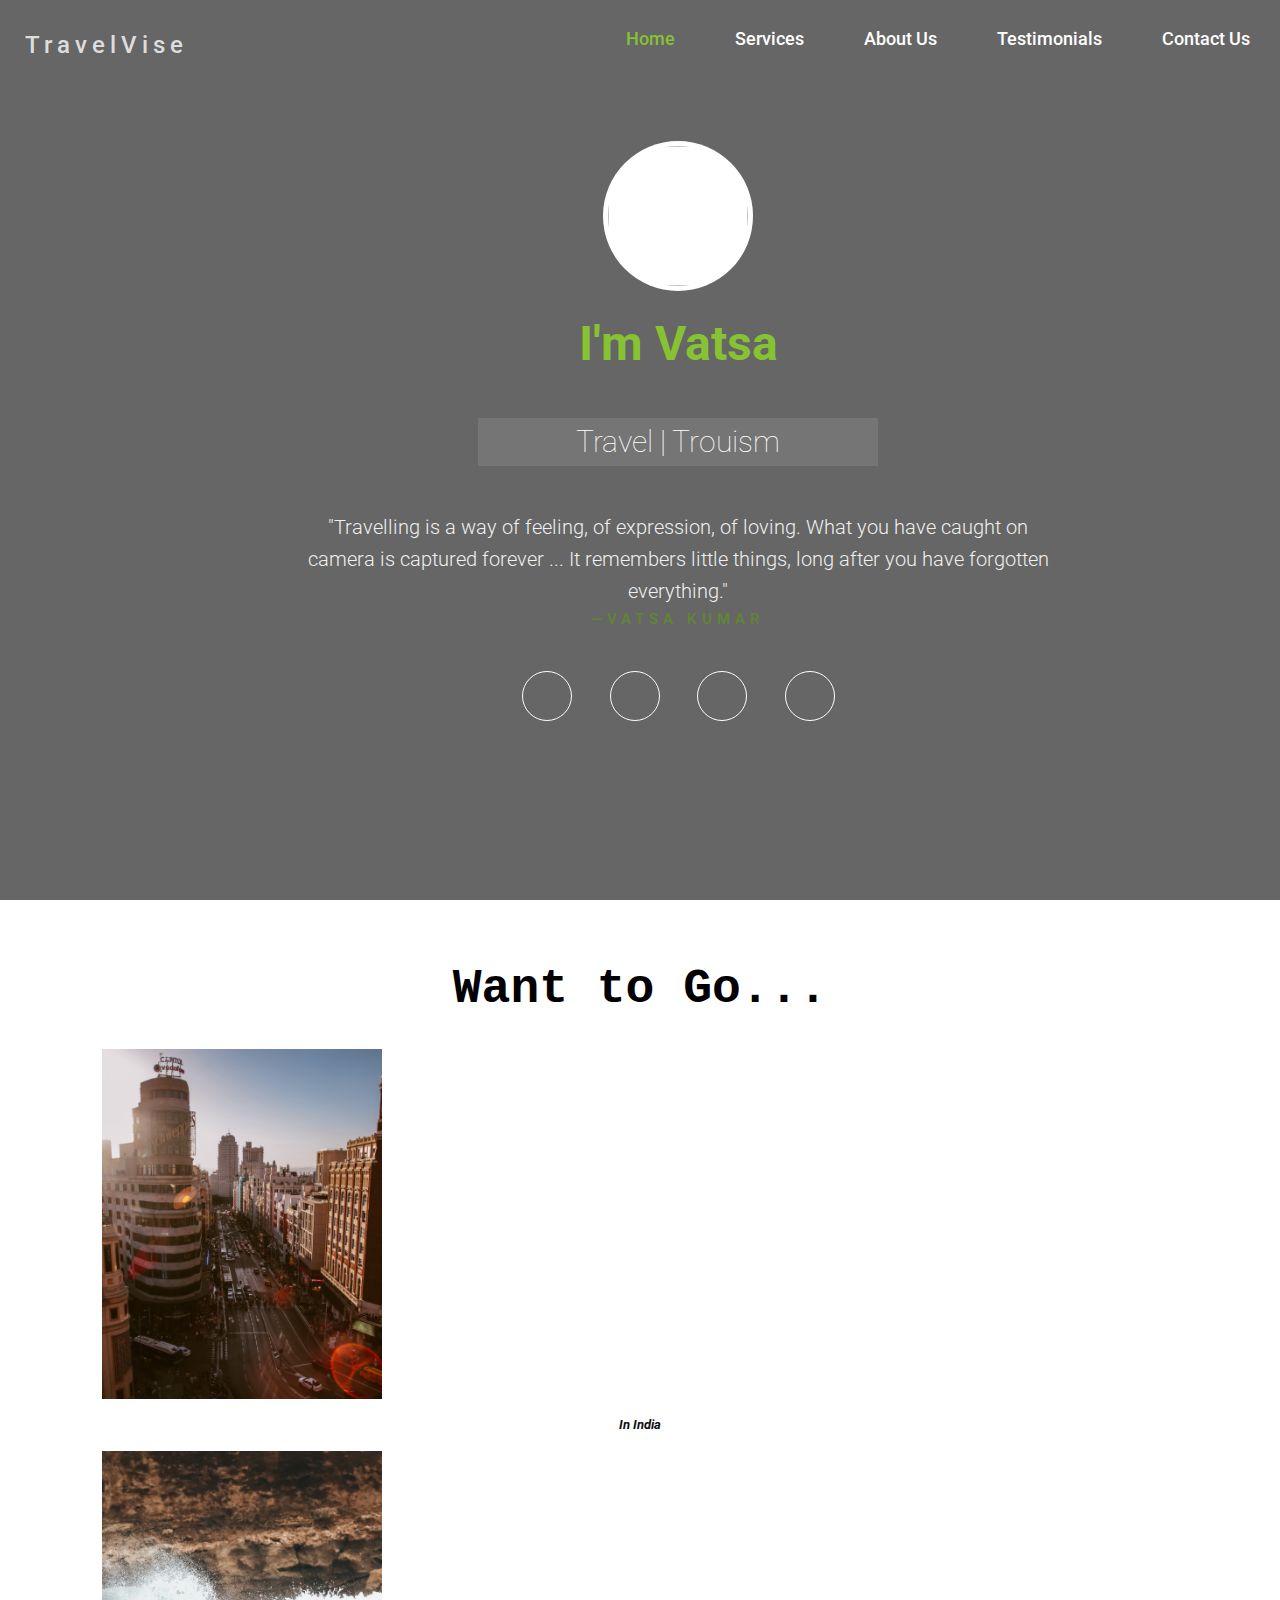
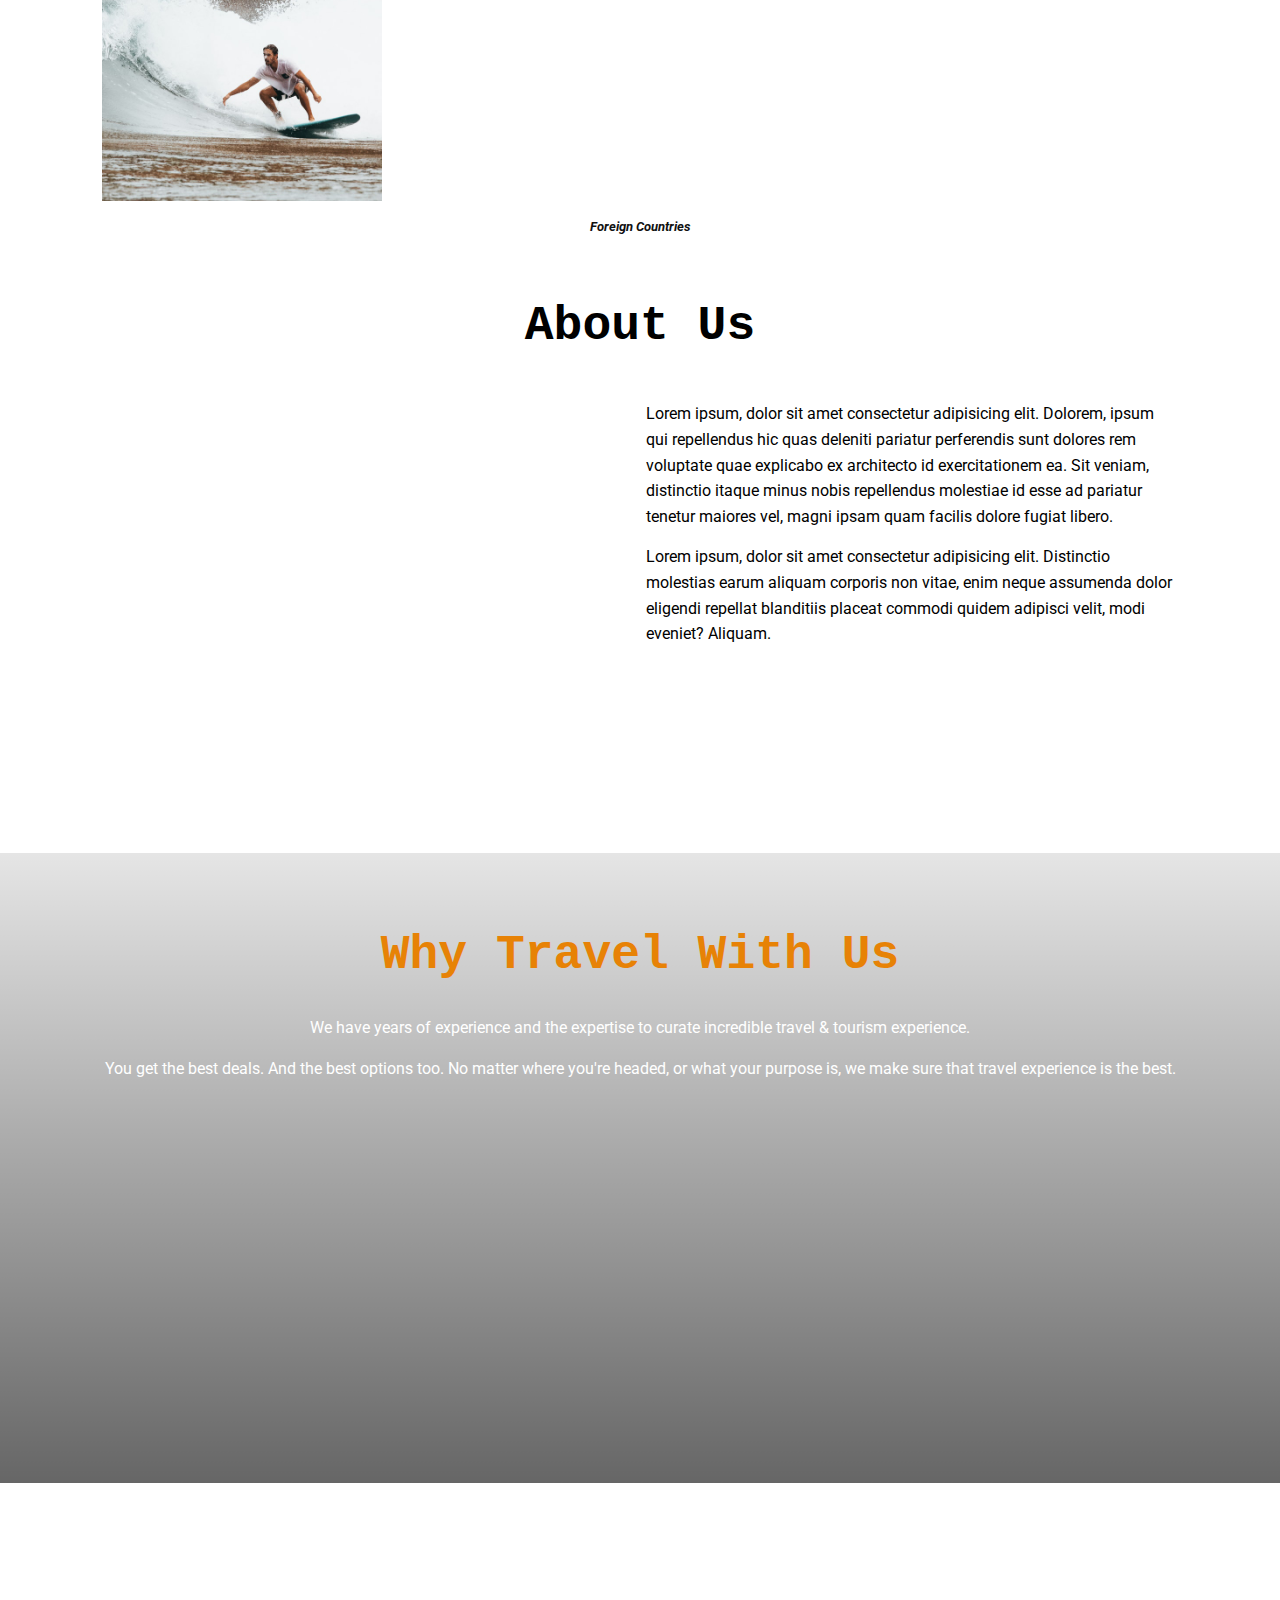
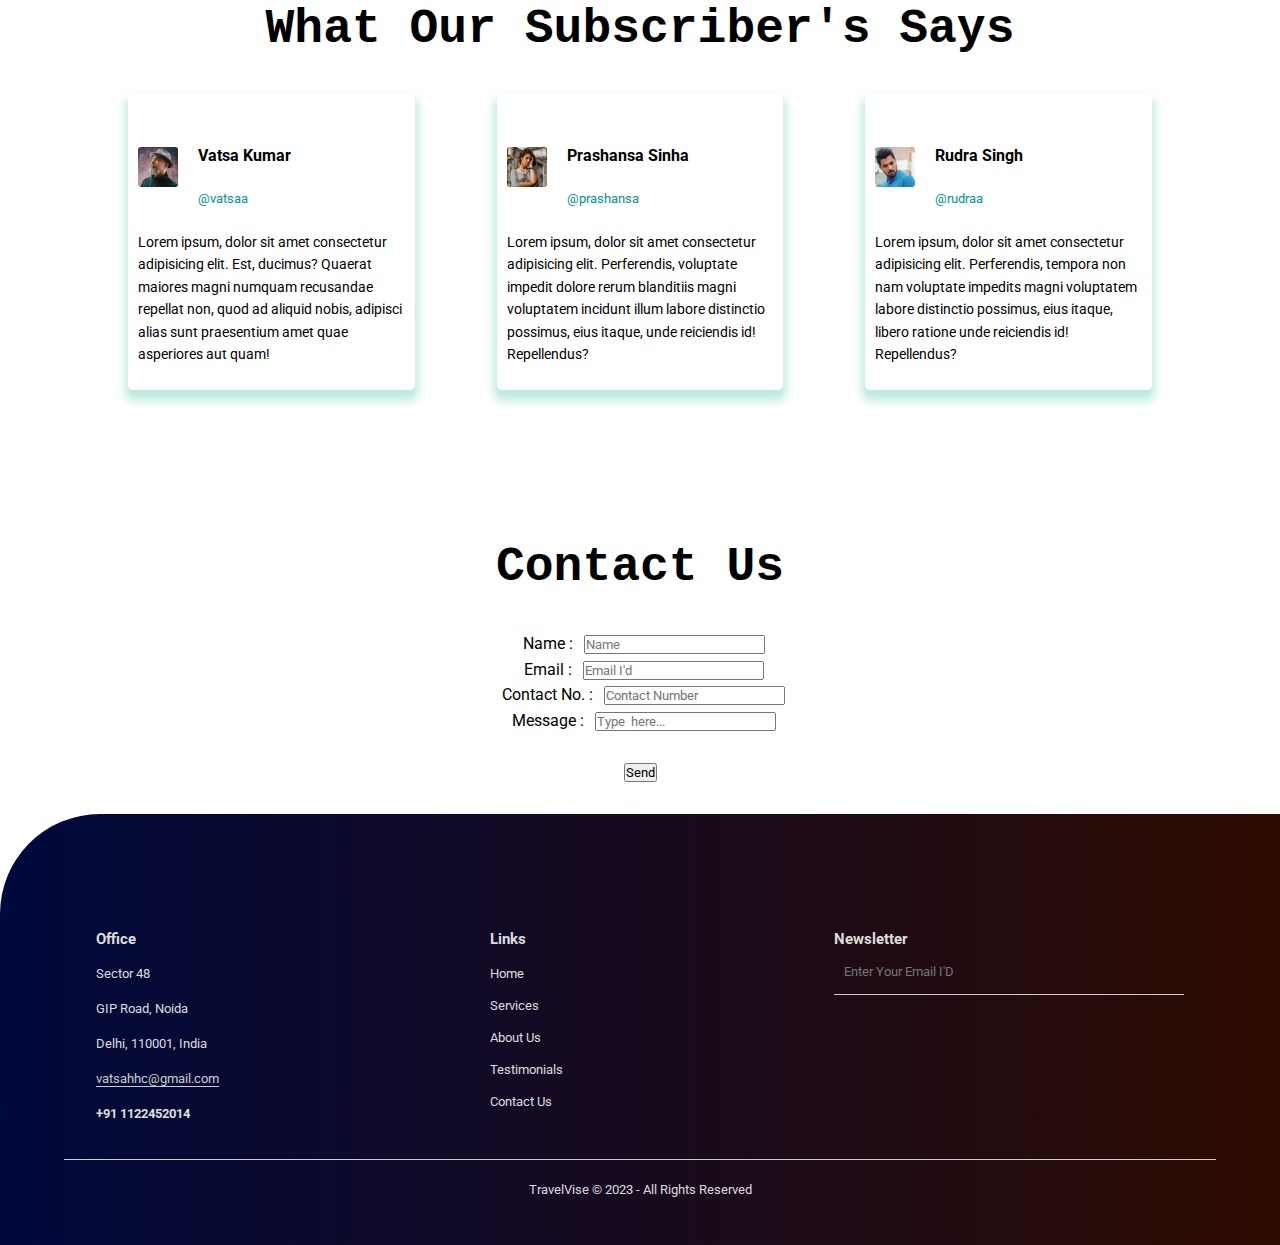
==== index.html @ 0bdf145a "Add files via upload" ====
<!DOCTYPE html>
<html lang="en">

<head>
  <meta charset="UTF-8">
  <meta http-equiv="X-UA-Compatible" content="IE=edge">
  <meta name="viewport" content="width=device-width, initial-scale=1.0">
  <title>TravelVise</title>
  <link rel="stylesheet" href="style.css">
  <script src="https://kit.fontawesome.com/936db3fccf.js" crossorigin="anonymous"></script>
  <link href="https://cdn.jsdelivr.net/npm/bootstrap@5.3.0-alpha1/dist/css/bootstrap.min.css" rel="stylesheet"
    integrity="sha384-GLhlTQ8iRABdZLl6O3oVMWSktQOp6b7In1Zl3/Jr59b6EGGoI1aFkw7cmDA6j6gD" crossorigin="anonymous">

</head>

<body>

  <!-- START HEADER SECTION  -->

  <header class="header">
    <div class="nav-section">
      <div class="brand-and-navBtn">
        <span class="brand-name">
          <a href="index.html">TravelVise</a>
        </span>
        <span class="navBtn flex">
          <i class="fas fa-bars"></i>
        </span>
      </div>

      <!-- navigation menu -->
      <nav class="top-nav">
        <ul>
          <li><a href="#" class="active">Home</a></li>
          <li><a href="#tourism">Services</a></li>
          <li><a href="#about">About Us</a></li>
          <li><a href="#testimonial">Testimonials</a></li>
          <li><a href="#contact">Contact Us</a></li>
        </ul>
      </nav>

    </div>

    <div class="container about">
      <div class="about-content">
        <div class="about-img flex">
          <img src="https://yt3.googleusercontent.com/ytc/AL5GRJUlqtAvqecG7JeJk2raVxNkVMq9dQv9GpOIb0Gr=s176-c-k-c0x00ffffff-no-rj">
        </div>
        <h2>I'm Vatsa</h2>
        <h3>Travel | Trouism</h3>
        <blockquote class="blockquote">
          "Travelling is a way of feeling, of expression, of loving. What you have caught on camera is captured
          forever ... It remembers little things, long after you have forgotten everything."
          <span>—Vatsa Kumar</span>
        </blockquote>
      </div>

      <div class="social-icons">
        <ul>
          <li>
            <a href="#"><i class="fab fa-facebook"></i></a>
          </li>
          <li>
            <a href="https://www.youtube.com/@travelvise"><i class="fab fa-youtube"></i></a>
          </li>
          <li>
            <a href="https://instagram.com/amit_864kumar" target="_blank"><i class="fab fa-instagram"></i></a>
          </li>
          <li>
            <a href="https://wa.me/918986554234? Hii, Please contact with me. Thank You:)"><i
                class="fab fa-whatsapp"></i></a>
          </li>
        </ul>
      </div>

    </div>

    <video autoplay loop muted plays-inline class="back-video">
      <source src="img/video.mp4" type="video/mp4">
    </video>

  </header>

  <!-- END HEADER SECTION  -->



  <!-- ***********************   TOURISM SECTION START ************************* -->

  <section class="tourism" id="tourism">
    <h1>Want to Go...</h1>
    <div class="row row-cols-1 row-cols-md-2 g-4">
      <div class="col">
        <div class="card">
          <a href="index2.html" target="_blank"><img src="img/gallery2.jpg" class="card-img-top">
            <div class="card-body">
              <h5 class="card-title">In India</h5>
              <!-- <p class="card-text">This is a longer card with supporting text below as a natural lead-in to
                additional content.</p> -->
            </div>
          </a>
        </div>
      </div>

      <div class="col">
        <div class="card">
          <a href="index3.html"><img src="img/gallery6.jpg" class="card-img-top">
            <div class="card-body">
              <h5 class="card-title">Foreign Countries</h5>
              <!-- <p class="card-text">This is a longer card with supporting text below as a natural lead-in to
                additional content. This content is a little bit longer.</p> -->
            </div>
          </a>
        </div>
      </div>
    </div>
  </section>

  <!-- ***********************   TOURISM SECTION END ************************* -->


  <!-- ***********************   ABOUT US SECTION START ************************* -->

  <section class="about" id="about">
    <h1>About Us</h1>
    <div class="about-info">
      <div class="about-us-img">
        <!-- <video autoplay loop muted plays-inline class="side-video">
          <source src="img/Trip.mp4" type="video/mp4">
        </video> -->
        <img
          src="https://img.freepik.com/free-vector/destination-concept-illustration_114360-453.jpg?size=626&ext=jpg&ga=GA1.2.1206796168.1675606870&semt=sph"
          alt="">
      </div>
      <div class="about-us">
        <p>Lorem ipsum, dolor sit amet consectetur adipisicing elit. Dolorem, ipsum qui repellendus hic quas deleniti
          pariatur perferendis sunt dolores rem voluptate quae explicabo ex architecto id exercitationem ea. Sit veniam,
          distinctio itaque minus nobis repellendus molestiae id esse ad pariatur tenetur maiores vel, magni ipsam quam
          facilis dolore fugiat libero.</p>
        <p>Lorem ipsum, dolor sit amet consectetur adipisicing elit. Distinctio molestias earum aliquam corporis non
          vitae, enim neque assumenda dolor eligendi repellat blanditiis placeat commodi quidem adipisci velit, modi
          eveniet? Aliquam.</p>
      </div>

    </div>
  </section>

  <section class="why">
    <div class="why-info">
      <div class="why-data">
        <h1>Why Travel With Us</h1>
        <p>We have years of experience and the expertise to curate incredible travel & tourism experience.</p>
        <p>You get the best deals. And the best options too. No matter where you're headed, or what your purpose is, we
          make sure that travel experience is the best.</p>
      </div>
    </div>
  </section>

  <!-- ***********************   ABOUT US SECTION END ************************* -->

  <!-- TESTIMONIALS SECTION START  -->

  <section class="testimonail" id="testimonial">
    <h1>What Our Subscriber's Says</h1>
    <div class="testimonial-row">
      <div class="testimonial-col">
        <div class="user">
          <img src="img/img-1.jpg">
          <div class="user-info">
            <h4>Vatsa Kumar <i class="fa fa-twitter"></i></h4>
            <small>@vatsaa</small>
          </div>
        </div>
        <p>Lorem ipsum, dolor sit amet consectetur adipisicing elit. Est, ducimus? Quaerat maiores magni numquam
          recusandae repellat non, quod ad aliquid nobis, adipisci alias sunt praesentium amet quae asperiores aut quam!
        </p>
      </div>
      <div class="testimonial-col">
        <div class="user">
          <img src="img/img-2.jpg">
          <div class="user-info">
            <h4> Prashansa Sinha<i class="fa fa-twitter"></i></h4>
            <small>@prashansa</small>
          </div>
        </div>
        <p>Lorem ipsum, dolor sit amet consectetur adipisicing elit. Perferendis, voluptate impedit dolore rerum
          blanditiis magni voluptatem incidunt illum labore distinctio possimus, eius itaque, unde reiciendis id!
          Repellendus?</p>
      </div>
      <div class="testimonial-col">
        <div class="user">
          <img src="img/img-3.jpg">
          <div class="user-info">
            <h4>Rudra Singh<i class="fa fa-twitter"></i></h4>
            <small>@rudraa</small>
          </div>
        </div>
        <p>Lorem ipsum, dolor sit amet consectetur adipisicing elit. Perferendis, tempora non nam voluptate impedits
          magni voluptatem labore distinctio possimus, eius itaque, libero ratione unde reiciendis id! Repellendus?</p>
      </div>
    </div>
  </section>

  <!-- TESTIMONIALS SECTION END -->

  <!--****************************       CONTACT US SECTION START  -->

  <SECTION class="contact" id="contact">
    <h1>Contact Us</h1>

    <div class="contact-form">
      <form action="https://getform.io/f/e6365ca3-0b50-4d4c-9c9b-cbbdacce5694" target="_blank" method="POST">

        <label for="username"> Name : </label>
        <input type="text" name="name" placeholder="Name" required> <br>

        <label for="email"> Email : </label>
        <input type="email" name="email" placeholder="Email I'd" required> <br>

        <label for="contact"> Contact No. : </label>
        <input type="number" name="number" placeholder="Contact Number" required> <br>

        <label for="text"> Message : </label>
        <input type="text" name="message" placeholder="Type  here..." required> <br>


        <br>
        <input type="hidden" name="_gotcha" style="display:none !important">

        <button type="submit" class="btn btn-danger">Send</button>

      </form>
    </div>
  </SECTION>

  <!-- ****************************     CONTACT US SECTION END -->

  <!-- FOOTER SECTION START  -->


  <section class="footer">
    <div class="rows">
      <!-- <div class="coln">
          <img src="" alt="">
          <p>Lorem ipsum dolor sit amet consectetur adipisicing elit. Totam, aperiam esse ipsum doloribus, nobis vero veniam deleniti nisi quibusdam dolor obcaecati quaerat doloremque atque numquam iure dignissimos commodi quasi delectus?</p>
        </div> -->
      <div class="col">
        <h3>Office </h3>
        <p>Sector 48</p>
        <p>GIP Road, Noida</p>
        <p>Delhi, 110001, India</p>
        <a href="mailto: vatsahhc@gmail.com" class="email-id">vatsahhc@gmail.com</a>
        <h4>+91 1122452014</h4>
      </div>
      <div class="col">
        <h3>Links</h3>
        <ul>
          <li><a href="index.html">Home</a></li>
          <li><a href="#tourism">Services</a></li>
          <li><a href="#about">About Us</a></li>
          <li><a href="#testimonial">Testimonials</a></li>
          <li><a href="#contact">Contact Us</a></li>

        </ul>
      </div>
      <div class="col">
        <h3>Newsletter</h3>
        <form class="form">
          <i class="far fa-envelope"></i>
          <input class="input" type="email" placeholder="Enter Your Email I'D" required>
          <button type="submit"><i class="fas fa-arrow-right"></i></button>
        </form>
        <div class="social-icons">
          <a href=""><i class="fabs fab fa-facebook"></i></a>
          <a href="https://instagram.com/amit_864kumar"><i class="fabs fab fa-instagram"></i></a>
          <a href="https://wa.me/918986554234? Hii, Please contact with me. Thank You:)"> <i
              class="fabs fab fa-whatsapp"></i></a>
          <a href="https://www.youtube.com/@travelvise"><i class="fabs fab fa-youtube"></i></a>
        </div>
      </div>
    </div>
    <hr class="amihr">
    <p class="copyright"> TravelVise © 2023 - All Rights Reserved </p>
  </section>


  <!-- FOOTER SECTION END -->

  <script src="script.js"></script>
  <script src="https://cdn.jsdelivr.net/npm/bootstrap@5.3.0-alpha1/dist/js/bootstrap.bundle.min.js"
    integrity="sha384-w76AqPfDkMBDXo30jS1Sgez6pr3x5MlQ1ZAGC+nuZB+EYdgRZgiwxhTBTkF7CXvN"
    crossorigin="anonymous"></script>

</body>

</html>
---- style.css ----
@import url('https://fonts.googleapis.com/css2?family=Roboto:wght@100;300;400;500;700;900&display=swap');

:root {
    --white: #ddd;
    --dark: #111;
    --darkGrey: #474b4f;
    --lightGrey: #6b6e70;
    --lightGreen: #86c232;
    --darkGreen: #61892f;
    --transition: all 0.5s ease;
    --skin-color: #f5e3cd;
}

* {
    padding: 0;
    margin: 0;
    box-sizing: border-box;
    font-family: 'Roboto', sans-serif;
}

body {
    line-height: 1.6;
}

img {
    width: 100%;
    display: block;
}

ul li {
    list-style: none;
}

a {
    text-decoration: none;
    color: #000;
}

h1,
h2,
h3,
h4,
h5,
h6,
p {
    margin: 15px 0;
}

.tourism h1,
.about h1,
.contact h1,
.why h1,
.testimonail h1 {
    text-align: center;
    font-size: 3rem;
    font-family: 'Courier New', Courier, monospace;
    margin: 3% auto 2%;
}

/********************** Utility Classes *******************/
.flex {
    display: flex;
    justify-content: center;
    align-items: center;
}

.container {
    width: 90vw;
    margin: 0 auto;
}

.active {
    color: var(--lightGreen) !important;
}

/**************** end of Utility Classes *******************/

/********************** Header styling *********************/

.header {
    min-height: 100vh;
    background: linear-gradient(rgba(0, 0, 0, 0.6), rgba(0, 0, 0, 0.6)), center/cover repeat fixed;
    color: #fff;
}

.top-nav a {
    color: #fff;
}

.brand-and-navBtn {
    background: #000;
    position: relative;
    z-index: 999;
    height: 90px;
    display: flex;
    justify-content: space-between;
    align-items: center;
    font-weight: 500;
    font-size: 24px;
    padding: 15px 25px;
    color: var(--white);
}

.brand-name a {
    letter-spacing: 5px;
    cursor: pointer;
    color: var(--white);
    text-decoration: none;
}

.brand-name:hover {
    color: var(--lightGreen);
}

.navBtn {
    width: 40px;
    height: 40px;
    border: 1px solid var(--white);
    cursor: pointer;
}

.navBtn:hover {
    background: #fff;
    color: #000;
    transition: var(--transition);
}

.top-nav {
    background: #000;
    transform: translateY(-600px);
    transition: var(--transition);
}

.showNav {
    transform: translateY(0);
}


.top-nav ul li {
    padding: 10px 0;
}

.top-nav ul a {
    position: relative;
    font-weight: 500;
    font-size: 18px;
    text-align: center;
    display: block;
    text-decoration: none;
}

.top-nav a:hover {
    color: var(--lightGreen);
}

.top-nav ul a::after {
    content: "";
    height: 2px;
    background: var(--lightGreen);
    position: absolute;
    bottom: -5px;
    left: 50%;
    transform: translateX(-50%);
    width: 0;
    transition: var(--transition);
}

.top-nav ul a:hover::after {
    width: 100px;
}

.about {
    margin-top: -160px;
}

.about-content img {
    width: 140px;
    height: 140px;
    border-radius: 50%;
}

.about-img {
    background: #fff;
    width: 150px;
    height: 150px;
    margin: 0 auto;
    border-radius: 50%;
}

.about-content h2 {
    font-size: 48px;
    text-align: center;
    margin-bottom: 35px;
    color: var(--lightGreen);
}

.about-content h3 {
    color: #fff;
    font-size: 30px;
    font-weight: 100;
    background: rgba(255, 255, 255, 0.1);
    width: 400px;
    margin: 35px auto;
    text-align: center;
}

.blockquote {
    font-size: 20px;
    font-weight: 300;
    opacity: 0.9;
    width: 60vw;
    margin: 45px auto 15px auto;
    text-align: center;
}

.blockquote span {
    font-size: 15px;
    text-transform: uppercase;
    color: var(--darkGreen);
    font-weight: 600;
    letter-spacing: 5px;
    display: block;
}

.social-icons {
    width: 350px;
    margin: 40px auto 0 auto;
    padding-bottom: 30px;
}

.social-icons ul a {
    color: #fff;
    font-size: 30px;
    display: block;
    width: 50px;
    height: 50px;
    border: 1px solid #fff;
    border-radius: 50%;
    display: flex;
    justify-content: center;
    align-items: center;
    transition: var(--transition);
    text-decoration: none;
}

.social-icons ul {
    display: flex;
    justify-content: space-around;
}

.social-icons ul a:hover {
    background: var(--lightGreen);
    border-color: var(--lightGreen);
}


@media screen and (min-width: 992px) {

    /* header & footer */
    .nav-section {
        display: flex;
        justify-content: space-between;
    }

    .navBtn {
        display: none;
    }

    .brand-and-navBtn {
        flex: 0 0 10%;
        background: none;
    }

    .top-nav {
        flex: 0 1 80%;
        display: flex;
        justify-content: flex-end;
        align-items: center;
        transition: transform 0s ease;
        transform: translateY(0);
        background: transparent;
    }

    .top-nav ul {
        display: flex;
    }

    .top-nav ul li {
        margin-right: 30px;
        margin-left: 30px;
    }

    .about {
        margin-top: 0;
    }

}

@media screen and (max-width: 500px) {

    /* overall styling */
    .header {
        padding-bottom: 30px;
    }

    .social-icons {
        display: none;
    }

    .about-content h3 {
        width: 100%;
    }

    .about-content blockquote {
        font-size: 16px;
        width: 100%;
    }

    .subs {
        width: 280px;
    }

    .subs i {
        display: none;
    }

    .subs input {
        width: 100%;
    }

    .subs button {
        padding-left: 8px;
        padding-right: 8px;
    }

    h2 {
        font-size: 30px !important;
    }

    h3 {
        font-size: 20px !important;
    }

    p {
        font-size: 15px;
    }

}

/********************* End of Header ***********************/


.back-video {
    position: absolute;
    right: 0;
    bottom: 0;
    z-index: -1;
}

video {
    height: 120%;
    width: 100%;
}

@media (min-aspect-ratio: 16/9) {
    .back-video {
        width: 100%;
        height: auto;
    }
}

@media (max-aspect-ratio: 16/9) {
    .back-video {
        height: 100%;
        width: auto;
    }
}

.home-about {
    text-align: center;
}

.home-about h1 {
    font-size: 120px;
    color: var(--white);
    font-weight: 600;
}

@media screen and (max-width: 600px) {
    .home-about h1 {
        font-size: 100px;
    }
}

@media screen and (max-width: 500px) {
    .home-about h1 {
        font-size: 80px;
    }
}

@media screen and (max-width: 400px) {
    .home-about h1 {
        font-size: 60px;
    }
}

@media screen and (max-width: 300px) {
    .home-about h1 {
        font-size: 50px;
    }
}

/* ***********************   TOURISM SECTION START *************************  */

.tourism,
.about {
    margin: 4% 8%;
}

.card-img-top {
    width: auto;
    height: 350px;
}

.card a {
    text-align: center;
    font-style: italic;
    color: var(--dark);
    list-style: none;
    text-decoration: none;
}

.card:hover {

    transform: translateY(15px);
}

/* ***********************   TOURISM SECTION END     *************************  */



/* ***********************   ABOUT SECTION START     *************************  */
.about-info {
    display: flex;
}

.about-us {
    width: 50%;
}

.about h1 {
    z-index: 1;
}

.about-us-img {
    position: relative;
    top: -2rem;
    left: 2rem;
    width: 500px;
    height: 400px;
    z-index: -1;
    margin: 15px 50px 0 0;
    border-radius: 20%;
    /* background-color: var(--skin-color); */
}

@media screen and (max-width: 900px) {
    .about-us {
        width: 70%;
    }

    .about-us-img {
        width: 500px;
        position: relative;
        left: -2rem;
        top: 1rem;
    }
}

@media screen and (max-width: 800px) {
    .about-us {
        width: 50%;
    }

    .about {
        margin: 3% 5%;
    }

    .about-us-img {
        width: 450px;
        position: relative;
        z-index: -1;
    }
}

@media screen and (max-width: 725px) {
    .about-info {
        display: inline;
    }

    .about-us {
        width: 100%;
        position: relative;
        top: -5rem;
    }

    .about-us-img {
        align-items: center;
        justify-content: center;
        margin: 25px 50px 10px;
    }
}

@media screen and (max-width: 470px) {
    .about-us-img {
        width: 330px;
        list-style: none;
    }

    .about-us {
        position: relative;
        top: -10rem;
    }
}

@media screen and (max-width: 360px) {
    .about-us-img {
        width: 250px;
    }

    .about-us p {
        position: relative;
        top: -2rem;
    }

}

/* ***********************   ABOUT SECTION END *************************  */



/* WHY SECTION START  */

.why {
    min-height: 70vh;
    background: linear-gradient(rgba(0, 0, 0, 0.1), rgba(0, 0, 0, 0.6)), url("https://img.freepik.com/free-vector/destination-concept-illustration_114360-453.jpg?size=626&ext=jpg&ga=GA1.2.1206796168.1675606870&semt=sph") center/cover repeat fixed;
    color: #fff;
}

.why-info {
    margin: 3% 8%;
}

.why-data {
    text-align: center;
    position: relative;
    top: 4rem;
}

.why-data h1 {
    color: rgb(231, 130, 6);
}

/* WHY SECTION END  */


/* TESTIMONIALS START  */

#testimonial {
    width: 100%;
    padding: 70px 0;
}

.testimonial-row {
    width: 80%;
    margin: auto;
    display: flex;
    justify-content: space-between;
    align-items: flex-start;
    flex-wrap: wrap;
}

.testimonial-col {
    flex-basis: 28%;
    padding: 10px;
    margin-bottom: 30px;
    border-radius: 5px;
    box-shadow: 0 8px 10px 3px #bcebe0;
    cursor: pointer;
}

.testimonial-col p {
    font-size: 14px;
}

.user {
    display: flex;
    align-items: center;
    margin: 20px 0;
}

.user img {
    width: 40px;
    margin-right: 20px;
    border-radius: 3px;
}

.user-info .fa {
    margin-left: 10px;
    color: #27c0ff;
    font-size: 20px;
}

.user-info small {
    color: #009688;
}

.testimonial-col:hover {
    transform: translateY(-8px);
}

@media screen and (max-width: 770px) {
    .testimonial-col {
        flex-basis: 100%;
    }
}

/* TESTIMONIALS CLOSE */


/* ***********************   CONTACT US SECTION START *************************  */


/* CONTACT US START  */

.contact-form {
    text-align: center;
}

label {
    padding: 7px;
}

.btn {
    margin-bottom: 2rem;
}



/* ***********************   CONTACT US SECTION END *************************  */



/* FOOTER SECTION START  */


.footer {
    width: 100%;

    bottom: 0;
    background: linear-gradient(to right, #00093c, #2d0b00);
    color: var(--white);
    padding: 100px 0 30px;
    border-top-left-radius: 100px;
    font-size: 13px;
    line-height: 20px;
}

.rows {
    width: 85%;
    margin: auto;
    display: flex;
    flex-wrap: wrap;
    align-items: flex-start;
    justify-content: space-between;
}

.coln {
    flex-basis: 25%;
    padding: 10px;
}

.coln:nth-child(2),
.coln:nth-child(3) {
    flex-basis: 25%;
}

.logo {
    width: 80px;
    margin-bottom: 30px;
}

.coln h3 {
    width: fit-content;
    margin-bottom: 40px;
    position: relative;
}

.email-id {
    width: fit-content;
    border-bottom: 1px solid #ccc;
    margin: 20px 0;
    text-decoration: none;
    color: #ccc;
}

ul li {
    list-style: none;
    margin-bottom: 12px;

}

ul li a {
    text-decoration: none;
    color: var(--white);
}

.form {
    padding-bottom: 15px;
    display: flex;
    align-items: center;
    justify-content: space-between;
    border-bottom: 1px solid #ccc;
    margin-bottom: 50px;
}

.form .far {
    font-size: 18px;
    margin-right: 10px;

}

.form .input {
    width: 100%;
    background: transparent;
    color: #ccc;
    border: 0;
    outline: none;
}

.form button {
    background: transparent;
    border: 0;
    outline: none;
    cursor: pointer;
}

.form button .fas {
    font-size: 16px;
    color: #ccc;
}

.social-icons .fabs {
    width: 40px;
    height: 40px;
    border-radius: 50%;
    text-align: center;
    line-height: 40px;
    font-size: 20px;
    color: var(--dark);
    background: var(--white);
    margin-right: 15px;
    cursor: pointer;
}

.amihr {
    width: 90%;
    border: 0;
    border-bottom: 1px solid #ccc;
    margin: 20px auto;
}

.copyright {
    text-align: center;
}

/* FOOTER SECTION CLOSE */






/* **************************************      INDEX 2 STYLING START     ****************** */

.header-2 {
    min-height: 90vh;
    background: linear-gradient(rgba(0, 0, 0, 0.4), rgba(0, 0, 0, 0.3)), url(img/tourism.jpg) center/cover repeat fixed;
    color: #fff;
}


.ind-main {
    width: 95%;
    height: 85vh;
    /*  background: green;*/
    display: flex;
    justify-content: center;
    align-items: center;
    text-align: center;
    color: white;
}


.ind-section h3 {
    font-size: 35px;
    font-weight: 200;
    letter-spacing: 3px;
    text-shadow: 1px 1px 2px black;
}

.ind-section h1 {
    margin: 30px 0 20px 0;
    font-size: 55px;
    font-weight: 700;
    text-shadow: 2px 1px 5px black;
    text-transform: uppercase;
}

.ind-section p {
    font-size: 25px;
    word-spacing: 2px;
    margin-bottom: 25px;
    text-shadow: 1px 1px 1px black;
}

.ind-section a {
    padding: 12px 30px;
    border-radius: 4px;
    outline: none;
    text-transform: uppercase;
    font-size: 13px;
    font-weight: 500;
    text-decoration: none;
    letter-spacing: 1px;
    transition: all .5s ease;
}

.ind-section .btnone {
    background: #fff;
    color: black;
}

.btnone:hover {
    background: rgb(3, 62, 67);
    color: white;
}

.ind-section .btntwo {
    background: #00b894;
    color: white;
}

.btntwo:hover {
    background: rgb(2, 56, 57);
    color: #fff;
}

.change_content:after {
    content: '';
    animation: changetext 10s infinite linear;
    color: #00b894;
}


@keyframes changetext {
    0% {
        content: "Darjeeling";
    }

    20% {
        content: "Agra";
    }

    35% {
        content: "Jaipur";
    }

    60% {
        content: "Kerla";
    }

    80% {
        content: "Delhi";
    }

    100% {
        content: "Mumbai";
    }
}

.features {
    margin: 3% 7%;
}

.features h1 {
    text-align: center;
    text-transform: capitalize;
    margin: 2rem;
}

.features-rows {
    display: flex;
}

.features-info {
    width: 55%;
}

.features-img img {
    width: 400px;
    height: 240px;
    border-radius: 10%;
    padding-left: 20px;
    padding-bottom: 25px;
}

/* **************************************      INDEX 2 STYLING END     ****************** */









/* **************************************      INDEX 3 STYLING START     ****************** */
.header-3 {
    min-height: 100vh;
    background: linear-gradient(rgba(0, 0, 0, 0.4), rgba(0, 0, 0, 0.3)), url("https://img.freepik.com/premium-vector/travel-tourism-with-famous-world-landmarks-globe_117404-24.jpg?w=1380") center/cover repeat fixed;
    color: #fff;
}

.hero {
    margin: 5% 6%;
}

.change_contents:after {
    content: '';
    animation: changetexts 10s infinite linear;
    color: #00b894;
}

@keyframes changetexts {
    0% {
        content: "UAE";
    }

    13% {
        content: "germany";
    }

    26% {
        content: "usa";
    }

    39% {
        content: "canada";
    }

    52% {
        content: "singapore";
    }

    65% {
        content: "poland";
    }

    78% {
        content: "japan";
    }

    91% {
        content: "france";
    }

    100% {
        content: "egypt";
    }
}
.cards img{
    width: 250px;
    height: 200px;
}
.cards-title{
    text-align: center;
    font-style: italic;
    font-family: "dancing-script";
    margin: 25px;
}
@media screen and (max-width: 990px) {
   .cards img{
    width: 150px;
    height: 150px;
   }
}
@media screen and (max-width: 770px) {
   .cards-body .cards-title{
    text-align: left;
   }
   .colns1{
    display: flex;
   }
   .coln{
    margin: 25px;
   }
}
/* **************************************      INDEX 3 STYLING END     ****************** */
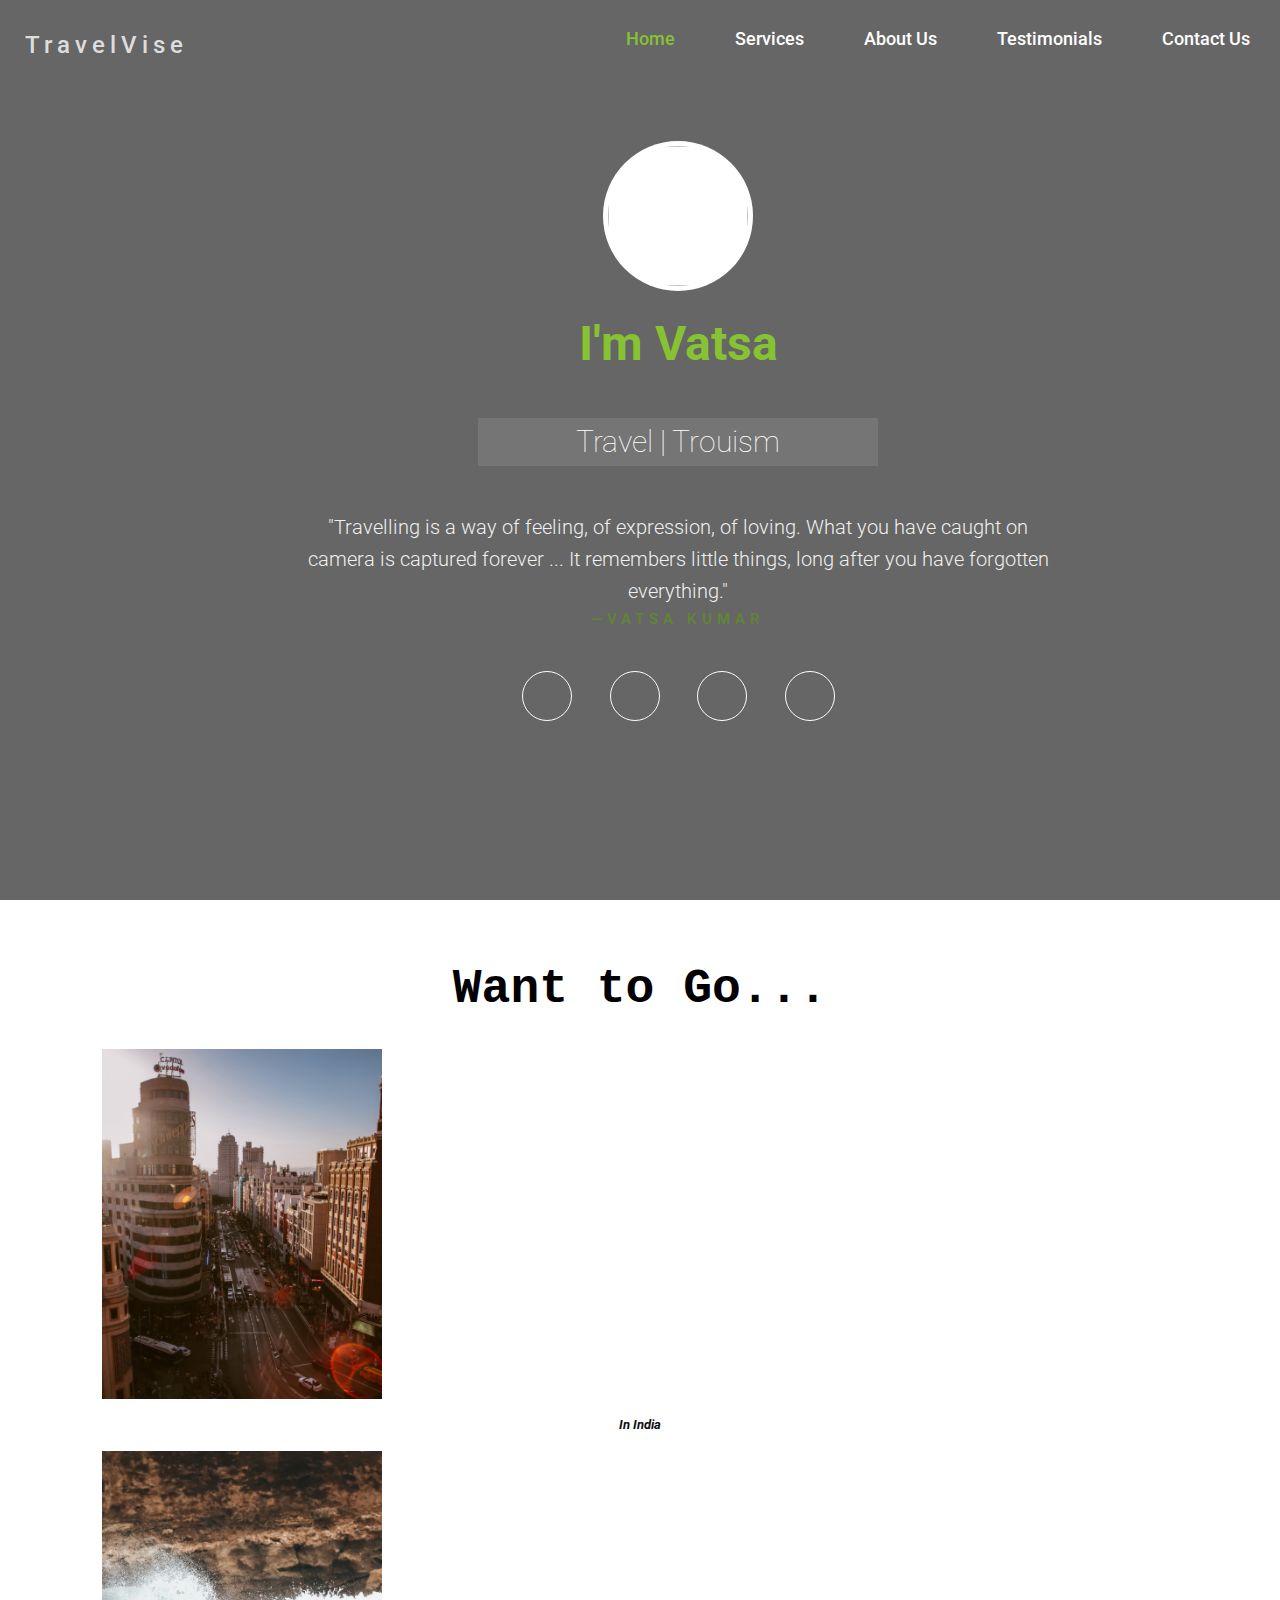
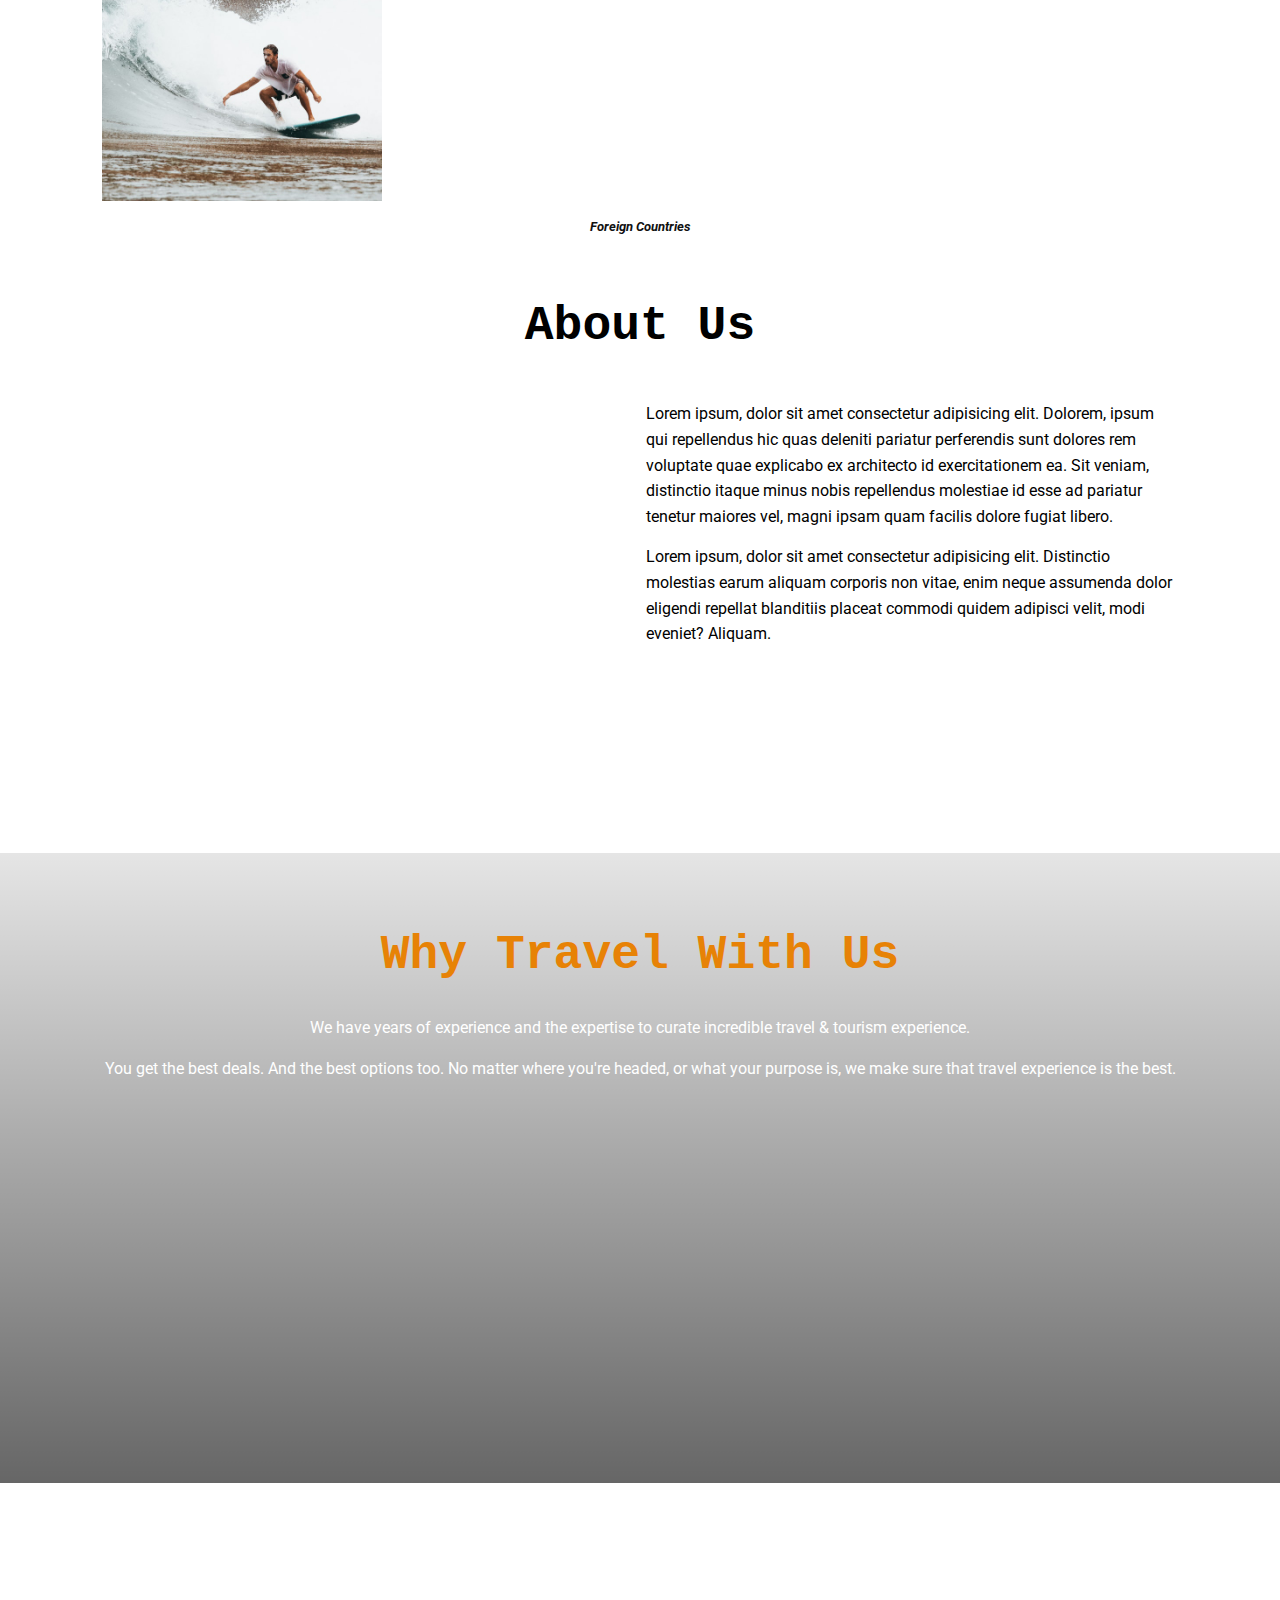
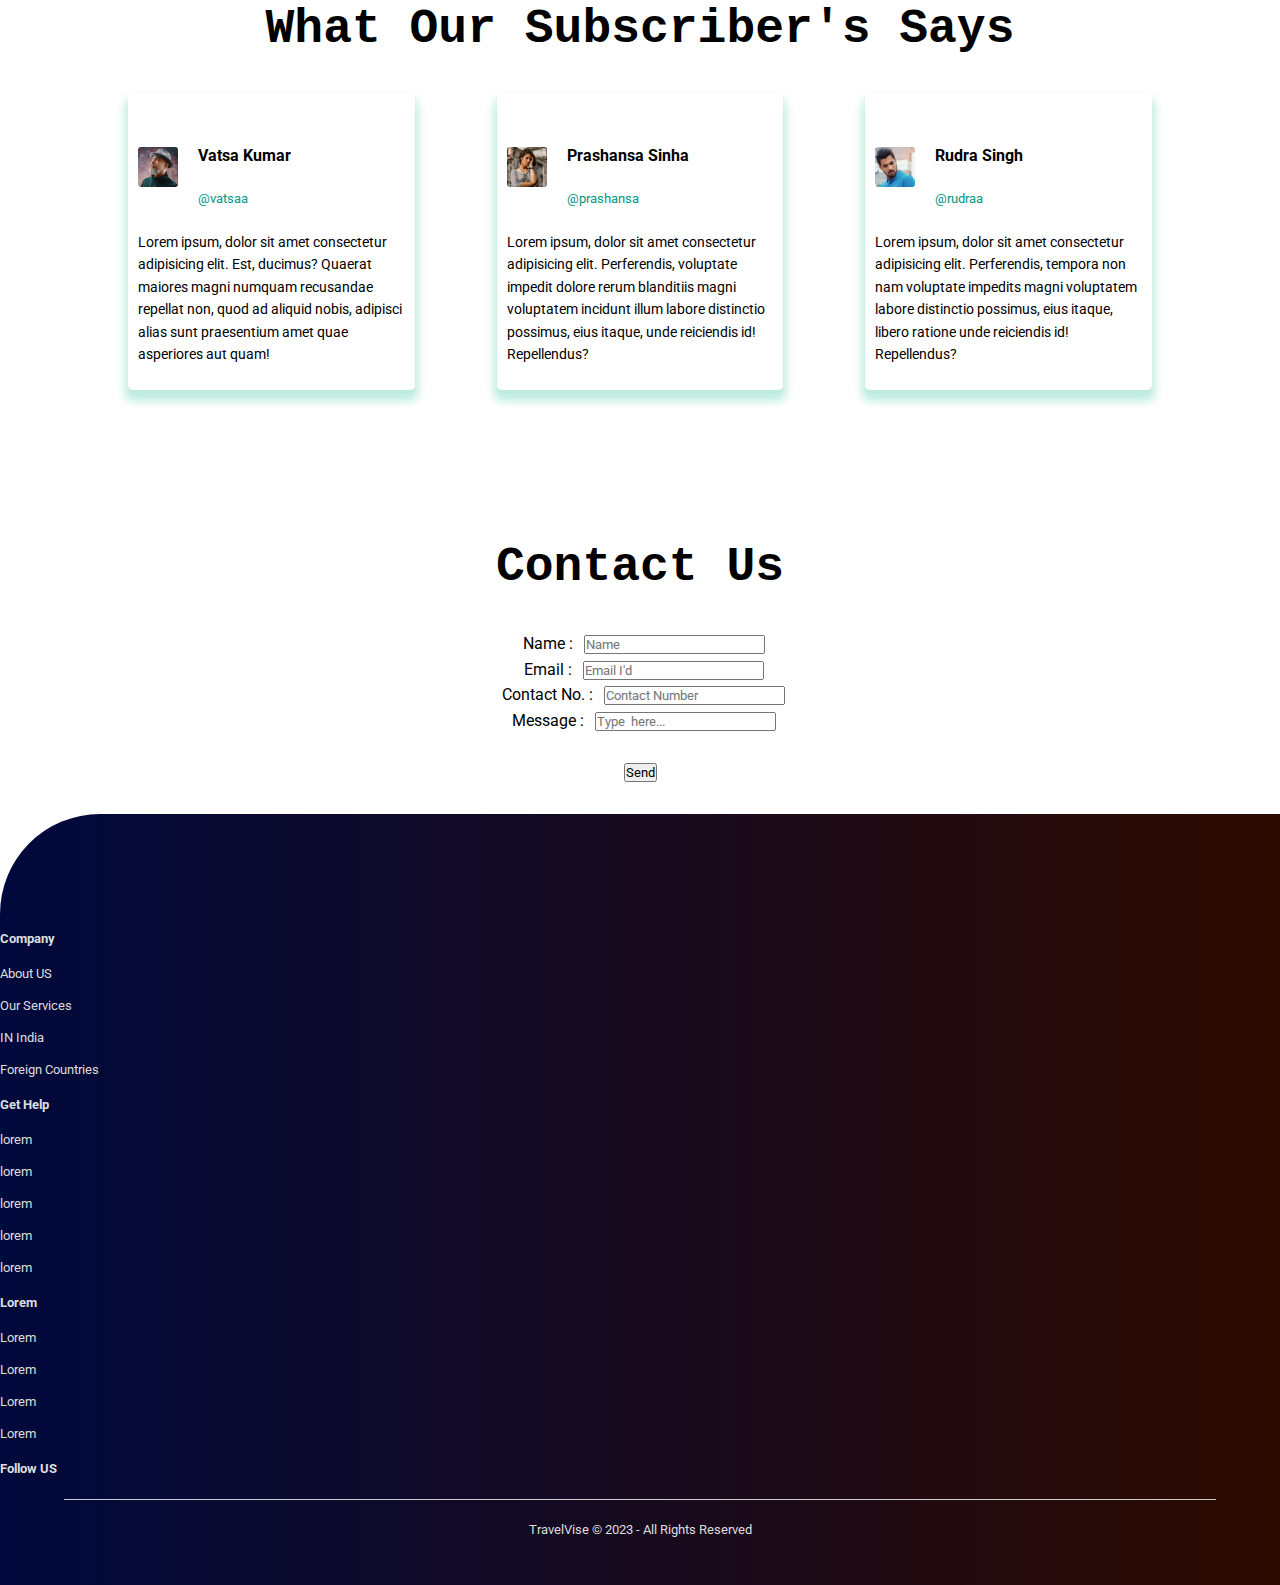
==== commit 9a5ddf50: "Update index.html" ====
--- a/index.html
+++ b/index.html
@@ -44,7 +44,8 @@
     <div class="container about">
       <div class="about-content">
         <div class="about-img flex">
-          <img src="https://yt3.googleusercontent.com/ytc/AL5GRJUlqtAvqecG7JeJk2raVxNkVMq9dQv9GpOIb0Gr=s176-c-k-c0x00ffffff-no-rj">
+          <img
+            src="https://yt3.googleusercontent.com/ytc/AL5GRJUlqtAvqecG7JeJk2raVxNkVMq9dQv9GpOIb0Gr=s176-c-k-c0x00ffffff-no-rj">
         </div>
         <h2>I'm Vatsa</h2>
         <h3>Travel | Trouism</h3>
@@ -237,52 +238,52 @@
 
   <!-- FOOTER SECTION START  -->
 
-
-  <section class="footer">
-    <div class="rows">
-      <!-- <div class="coln">
-          <img src="" alt="">
-          <p>Lorem ipsum dolor sit amet consectetur adipisicing elit. Totam, aperiam esse ipsum doloribus, nobis vero veniam deleniti nisi quibusdam dolor obcaecati quaerat doloremque atque numquam iure dignissimos commodi quasi delectus?</p>
-        </div> -->
-      <div class="col">
-        <h3>Office </h3>
-        <p>Sector 48</p>
-        <p>GIP Road, Noida</p>
-        <p>Delhi, 110001, India</p>
-        <a href="mailto: vatsahhc@gmail.com" class="email-id">vatsahhc@gmail.com</a>
-        <h4>+91 1122452014</h4>
-      </div>
-      <div class="col">
-        <h3>Links</h3>
-        <ul>
-          <li><a href="index.html">Home</a></li>
-          <li><a href="#tourism">Services</a></li>
-          <li><a href="#about">About Us</a></li>
-          <li><a href="#testimonial">Testimonials</a></li>
-          <li><a href="#contact">Contact Us</a></li>
-
-        </ul>
-      </div>
-      <div class="col">
-        <h3>Newsletter</h3>
-        <form class="form">
-          <i class="far fa-envelope"></i>
-          <input class="input" type="email" placeholder="Enter Your Email I'D" required>
-          <button type="submit"><i class="fas fa-arrow-right"></i></button>
-        </form>
-        <div class="social-icons">
-          <a href=""><i class="fabs fab fa-facebook"></i></a>
-          <a href="https://instagram.com/amit_864kumar"><i class="fabs fab fa-instagram"></i></a>
-          <a href="https://wa.me/918986554234? Hii, Please contact with me. Thank You:)"> <i
-              class="fabs fab fa-whatsapp"></i></a>
-          <a href="https://www.youtube.com/@travelvise"><i class="fabs fab fa-youtube"></i></a>
+  <footer class="footer">
+    <div class="footer-container">
+      <div class="footer-row">
+        <div class="footer-col">
+          <h4>Company</h4>
+          <ul>
+            <li><a href="index.html">About US</a></li>
+            <li><a href="index.html">Our Services</a></li>
+            <li><a href="index2.html">IN India</a></li>
+            <li><a href="index3.html">Foreign Countries</a></li>
+          </ul>
+        </div>
+        <div class="footer-col">
+          <h4>Get Help</h4>
+          <ul>
+            <li><a href="#">lorem</a></li>
+            <li><a href="#">lorem</a></li>
+            <li><a href="#">lorem</a></li>
+            <li><a href="#">lorem</a></li>
+            <li><a href="#">lorem</a></li>
+          </ul>
+        </div>
+        <div class="footer-col">
+          <h4>Lorem</h4>
+          <ul>
+            <li><a href="#">Lorem</a></li>
+            <li><a href="#">Lorem</a></li>
+            <li><a href="#">Lorem</a></li>
+            <li><a href="#">Lorem</a></li>
+          </ul>
+        </div>
+        <div class="footer-col">
+          <h4>Follow US</h4>
+          <div class="social-links">
+            <a href=""><i class="fabs fab fa-facebook"></i></a>
+            <a href="https://instagram.com/amit_864kumar"><i class="fabs fab fa-instagram"></i></a>
+            <a href="https://wa.me/918986554234? Hii, Please contact with me. Thank You:)"> <i
+                class="fabs fab fa-whatsapp"></i></a>
+            <a href="https://www.youtube.com/@travelvise"><i class="fabs fab fa-youtube"></i></a>
+          </div>
         </div>
       </div>
     </div>
     <hr class="amihr">
     <p class="copyright"> TravelVise © 2023 - All Rights Reserved </p>
-  </section>
-
+  </footer>
 
   <!-- FOOTER SECTION END -->
 
@@ -293,4 +294,4 @@
 
 </body>
 
-</html>+</html>
--- a/style.css
+++ b/style.css
@@ -344,7 +344,7 @@
     p {
         font-size: 15px;
     }
-
+      
 }
 
 /********************* End of Header ***********************/
@@ -532,7 +532,9 @@
         position: relative;
         top: -2rem;
     }
-
+    .testimonail h1{
+        font-size: 2rem;
+    }
 }
 
 /* ***********************   ABOUT SECTION END *************************  */
@@ -914,6 +916,24 @@
     padding-left: 20px;
     padding-bottom: 25px;
 }
+@media screen and (max-width: 521px) {
+    .features-rows{
+        display: block;
+    }
+    .features-info{
+        width: 95%;
+    }
+}
+@media screen and (max-width: 430px) {
+    .features-img img{
+        width: 300px;
+    }
+}
+@media screen and (max-width: 330px) {
+    .features-img img{
+        width: 250px;
+    }
+}
 
 /* **************************************      INDEX 2 STYLING END     ****************** */
 
@@ -1005,5 +1025,15 @@
    .coln{
     margin: 25px;
    }
-}
-/* **************************************      INDEX 3 STYLING END     ****************** */+   .hero .row2{
+    align-items: center;
+    justify-content: center;
+    padding-left: 15rem;
+   }
+}
+@media screen and (max-width: 500px) {
+    .hero .row2{
+        padding-left: 5rem;
+    }
+}
+/* **************************************      INDEX 3 STYLING END     ****************** */
